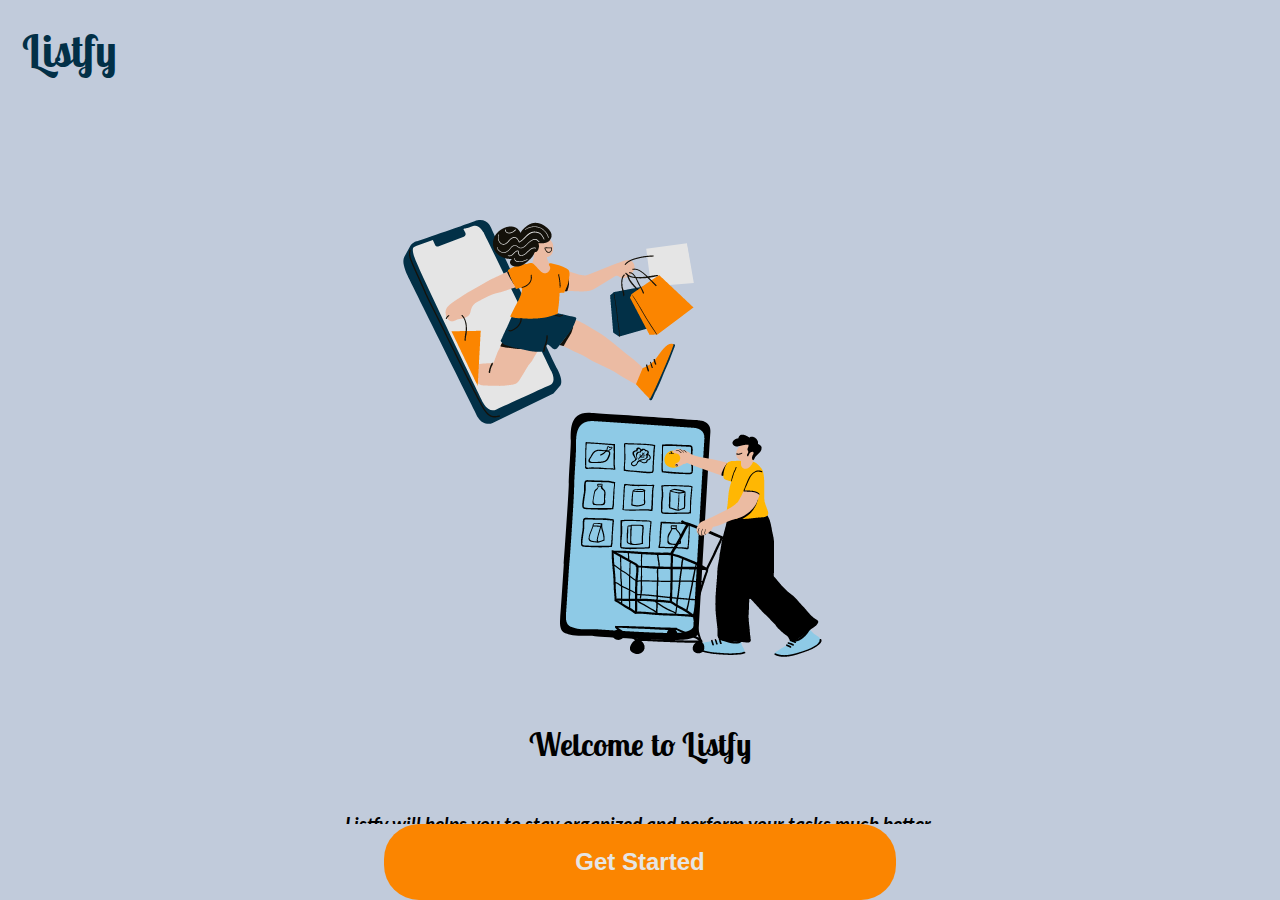
==== index.html @ 0289d077 "all project is ready.. just waiting for few changes in the future" ====
<!DOCTYPE html>
<html lang="en">
<head>
    <meta charset="UTF-8">
    <meta name="viewport" content="width=device-width, initial-scale=1.0">
    <title>Index</title>
    <link rel="stylesheet" href="style.css">
    <script src="script.js"></script>

    <!--FONTS-->
    <link rel="preconnect" href="https://fonts.googleapis.com">
    <link rel="preconnect" href="https://fonts.gstatic.com" crossorigin>
    <link href="https://fonts.googleapis.com/css2?family=Lato:wght@400;700;900&family=Lobster+Two:ital,wght@0,400;0,700;1,400;1,700&display=swap" rel="stylesheet">

</head>
<body>

    <header>
        <h1>Listfy</h1>
    </header>

    <main>
        <section class="txt_home">

            <div class="img">
                <img src="imgs/img_home.png" alt="">
            </div>

            <div><h1>Welcome to Listfy</h1></div>

            <div>
                <p>Listfy will helps you to stay organized and perform your tasks much better.                    
                </p>
            </div>
        </section>
    </main>

    <footer>
        <button class="btn_home"><a href="home.htm">Get Started</a></button>
    </footer>
    
</body>
</html>
---- style.css ----
@import url("styles/home.css");
@import url("styles/pag_ini.css");
@import url("favorites.css");



:root {
    
    --cor-de-fundo: #c1cbdb;
    --azul-escuro: #023047;
    --azul-claro:#8ECAE6;
    --preto:#000000;
    --cinza:#e5e5e5;
    --laranja:#FB8500;
    --amarelo:#FFB703;
    --fonte-h1:"Lobster Two";
    --fonte-txt:"Lato";
}

body {
    background-color: var(--cor-de-fundo); 
    font-size: 16px;
    font-family: "Lobster Two";
    font-family: "Lato";
    
    
}
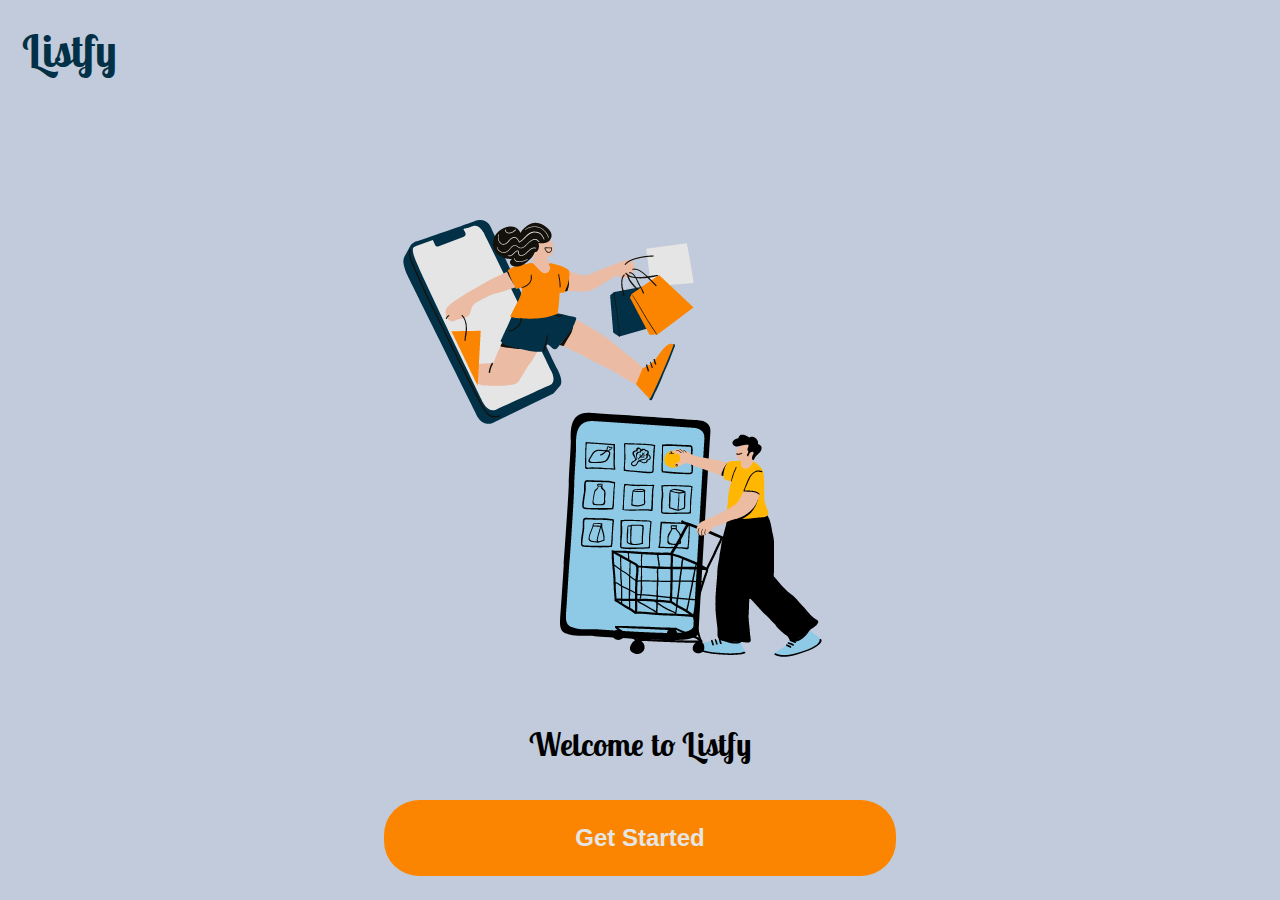
==== commit 1ba65b30: "updates" ====
--- a/index.html
+++ b/index.html
@@ -5,7 +5,6 @@
     <meta name="viewport" content="width=device-width, initial-scale=1.0">
     <title>Index</title>
     <link rel="stylesheet" href="style.css">
-    <script src="script.js"></script>
 
     <!--FONTS-->
     <link rel="preconnect" href="https://fonts.googleapis.com">
--- a/style.css
+++ b/style.css
@@ -1,6 +1,6 @@
 @import url("styles/home.css");
 @import url("styles/pag_ini.css");
-@import url("favorites.css");
+@import url("styles/favorites.css");
 
 
 
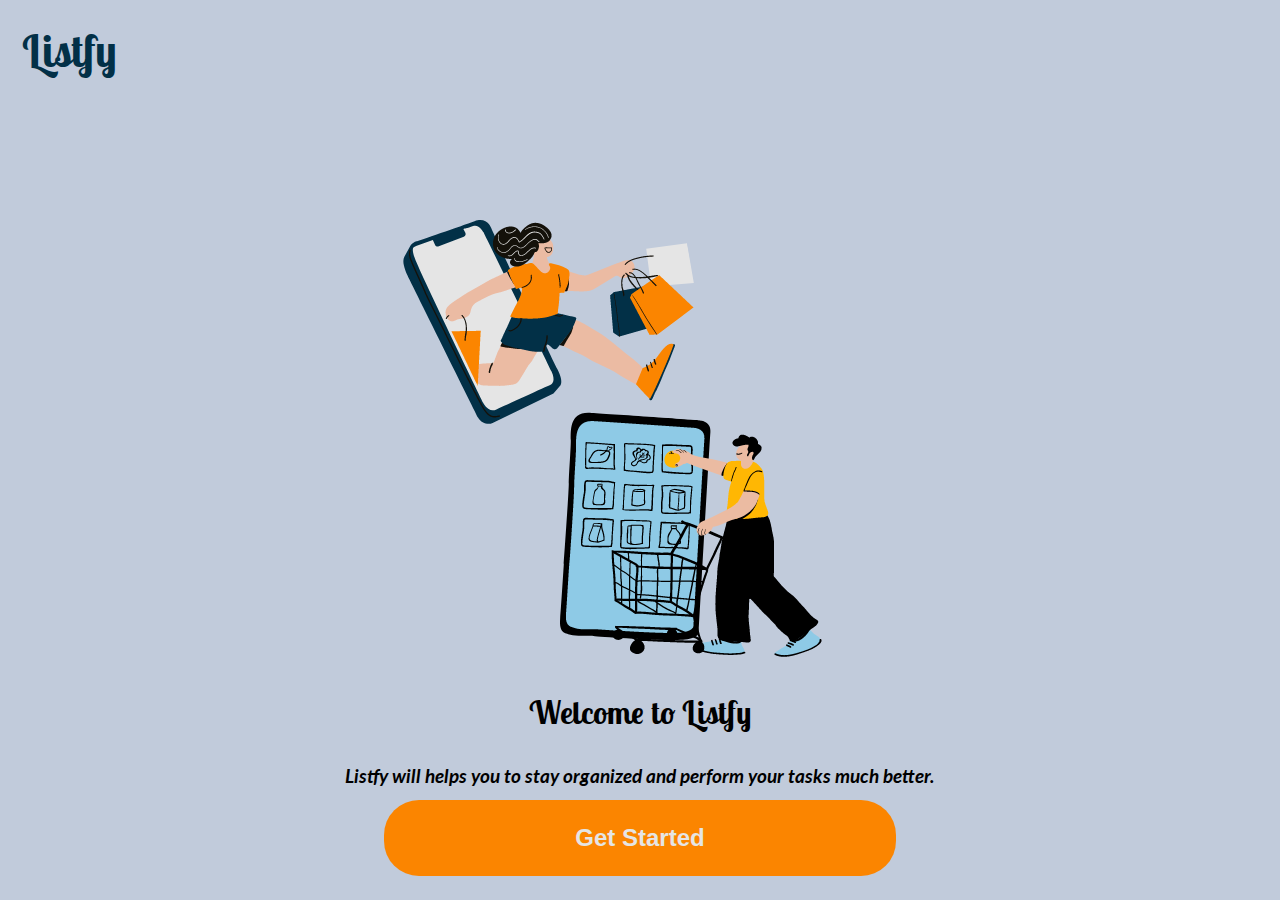
==== commit f3a3d332: "updates" ====
--- a/index.html
+++ b/index.html
@@ -5,6 +5,7 @@
     <meta name="viewport" content="width=device-width, initial-scale=1.0">
     <title>Index</title>
     <link rel="stylesheet" href="style.css">
+
 
     <!--FONTS-->
     <link rel="preconnect" href="https://fonts.googleapis.com">
@@ -27,7 +28,7 @@
 
             <div><h1>Welcome to Listfy</h1></div>
 
-            <div>
+            <div class="txt_p">
                 <p>Listfy will helps you to stay organized and perform your tasks much better.                    
                 </p>
             </div>
